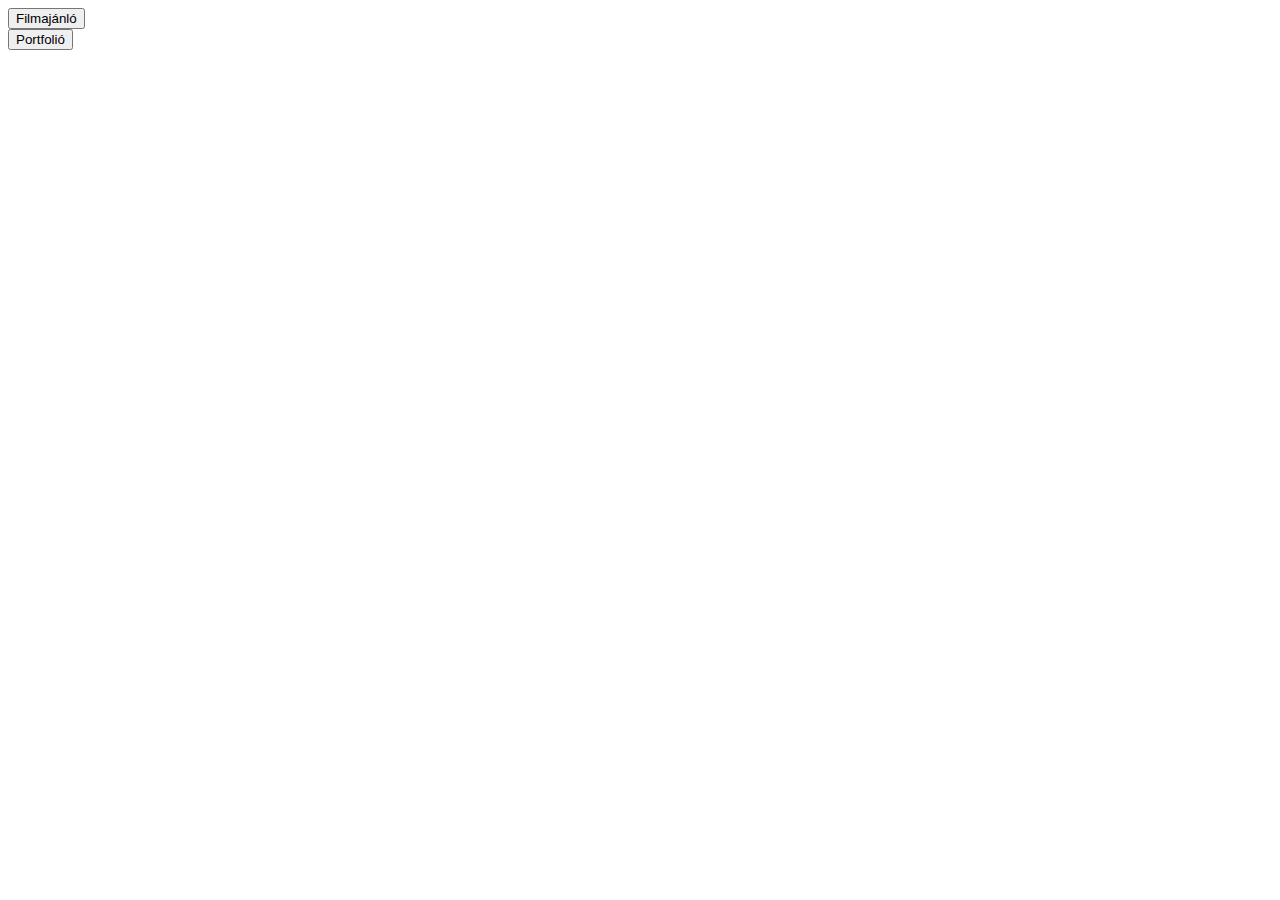
==== eloszto/index.html @ 2aa02f60 "Add files via upload" ====
<!DOCTYPE html>
<html lang="hu">
<head>
    <meta charset="UTF-8">
    <meta http-equiv="X-UA-Compatible" content="IE=edge">
    <meta name="viewport" content="width=device-width, initial-scale=1.0">
    <title>Elosztó</title>
</head>
<body>
    <form action="filmes/index.html">
        <input type="submit" value="Filmajánló" />
    </form>
    <form action="portfolio/index.html">
        <input type="submit" value="Portfolió"/>
    </form>
</body>
</html>
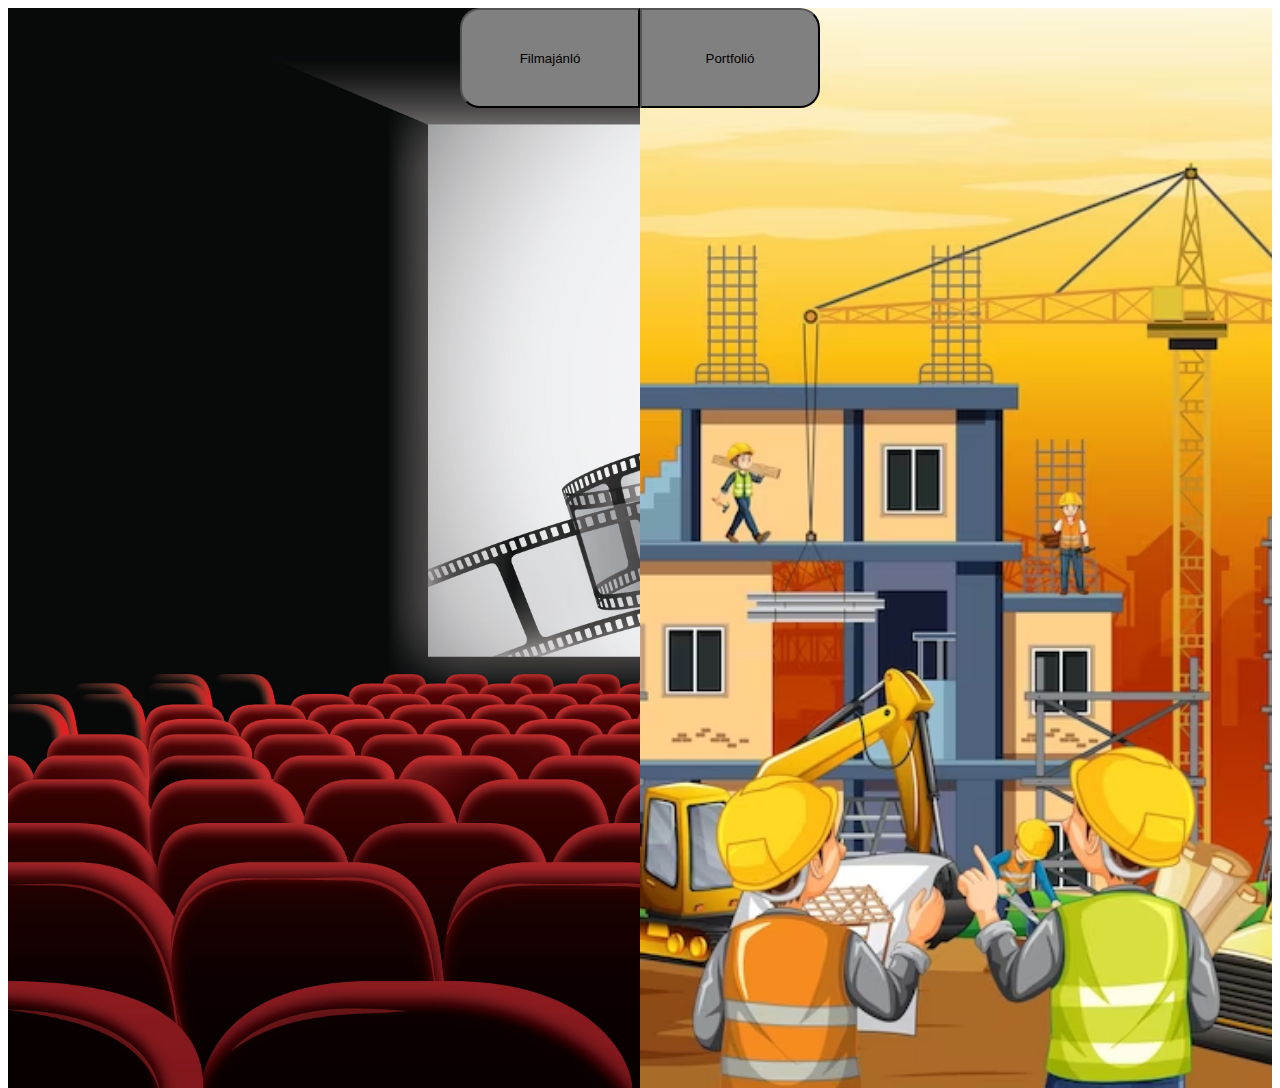
==== commit a8b83efc: "Add files via upload" ====
--- a/eloszto/index.html
+++ b/eloszto/index.html
@@ -4,14 +4,20 @@
     <meta charset="UTF-8">
     <meta http-equiv="X-UA-Compatible" content="IE=edge">
     <meta name="viewport" content="width=device-width, initial-scale=1.0">
+    <link rel="stylesheet" href="style.css">
     <title>Elosztó</title>
 </head>
 <body>
-    <form action="filmes/index.html">
-        <input type="submit" value="Filmajánló" />
-    </form>
-    <form action="portfolio/index.html">
-        <input type="submit" value="Portfolió"/>
-    </form>
+    <div id="bal">
+        <form action="../filmes/index.html">
+            <input type="submit" value="Filmajánló" />
+        </form>
+    </div>
+
+    <div id="jobb">
+        <form action="../portfolio/index.html">
+            <input type="submit" value="Portfolió"/>
+        </form>
+    </div>
 </body>
 </html>--- a/eloszto/style.css
+++ b/eloszto/style.css
@@ -0,0 +1,49 @@
+input{
+    background-color: gray;
+    height: 100px;
+    width: 180px;
+}
+
+#bal{
+    float: left;   
+    background-image: url("filmhatter.jpg");
+    background-size: cover;
+    background-repeat: no-repeat;
+    width: 50%;
+    height: 1080px;
+
+}
+
+#jobb{
+    float: right;
+    background-image: url("markolohatter.avif");
+    background-size: cover;
+    background-repeat: no-repeat;
+    width: 50%;
+    height: 1080px;
+}
+
+#bal form{
+    float: right;
+}
+
+#jobb form{
+    float: left;
+}
+
+
+#bal input{
+    border-radius: 20px 0px 0px 20px;
+}
+
+#jobb input{
+    border-radius: 0px 20px 20px 0px;
+}
+
+#bal input:hover{
+    opacity: 0.5;
+}
+
+#jobb input:hover{
+    opacity: 0.5;
+}